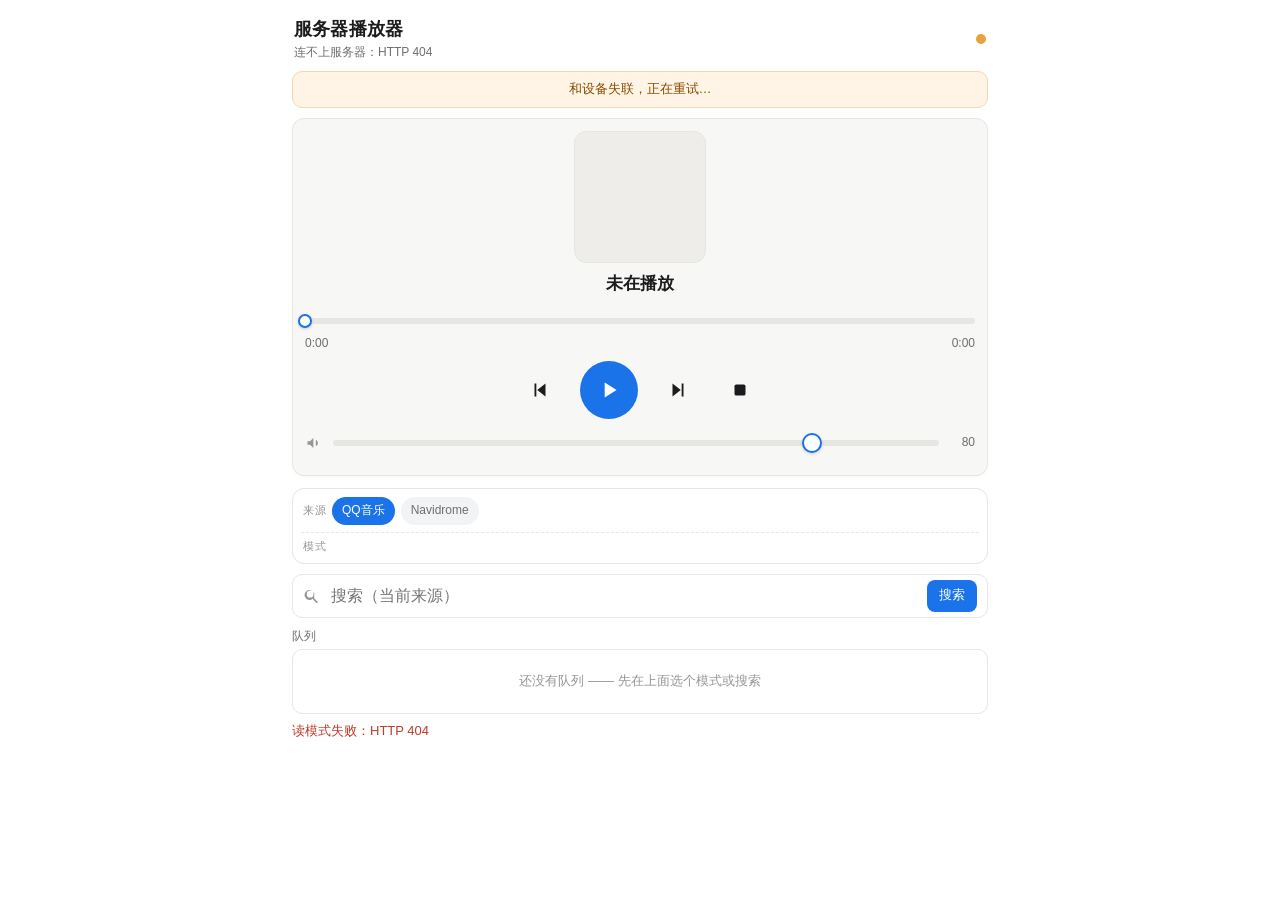
==== www/index.html @ 1e218f86 "新增「服务器端播放器」：服务器接 USB DAC 自己出声 + 网页控制台 需求：固件把「播放设备」切到服务器后，服务器负责放歌，设备只当遥控器； 所有播放能力（QQ 六个模式、Navidrome 三" ====
<!DOCTYPE html>
<html lang="zh-CN">
<head>
<meta charset="utf-8">
<meta name="viewport" content="width=device-width,initial-scale=1,viewport-fit=cover">
<meta name="theme-color" content="#FFFFFF">
<meta name="color-scheme" content="light">
<title>ESP-Music 服务器播放器</title>
<style>
/* ============================================================
   视觉与 ESP 设备自带的网页控制台同一套（照搬它的调色板与组件）：
   页面底 #FFFFFF / 卡片 #F7F7F5 / 描边 #E8E6E2
   强调 #1A73E8 / 强调底 #E8F0FE / 主文字 #1C1C1E
   次要文字 #6E6E73 / 图标灰 #969698 / 收藏星 #FACC15
   ============================================================ */
:root{
  --bg:#FFFFFF; --card:#F7F7F5; --line:#E8E6E2;
  --accent:#1A73E8; --accent-d:#1667CF; --accent-bg:#E8F0FE;
  --text:#1C1C1E; --muted:#6E6E73; --icon:#969698; --star:#FACC15;
  --press:#EFEDE9; --warn-bg:#FFF4E5; --warn-line:#F3D9AE; --warn-text:#8A4B00;
  --ok:#0F7B3E; --err:#C0392B;
}
*{box-sizing:border-box;-webkit-tap-highlight-color:transparent;}
[hidden]{display:none !important;}
html,body{margin:0;padding:0;background:var(--bg);color:var(--text);
  font:15px/1.45 -apple-system,BlinkMacSystemFont,"Segoe UI","PingFang SC","Hiragino Sans GB","Microsoft YaHei","Noto Sans CJK SC",sans-serif;
  -webkit-text-size-adjust:100%;overscroll-behavior-y:none;}
.wrap{max-width:720px;margin:0 auto;padding:12px 12px 28px;}
h1,p{margin:0;}
button{font:inherit;color:inherit;background:none;border:0;padding:0;margin:0;cursor:pointer;
  touch-action:manipulation;-webkit-user-select:none;user-select:none;}
svg{display:block;}

.top{display:flex;align-items:center;justify-content:space-between;gap:10px;padding:4px 2px 10px;}
.top h1{font-size:18px;letter-spacing:.2px;}
.sub{font-size:12px;color:var(--muted);margin-top:2px;}
.dot{width:10px;height:10px;border-radius:50%;background:var(--icon);flex:none;}
.dot.ok{background:#34A853;}
.dot.bad{background:#E8A33D;}

.offline{background:var(--warn-bg);border:1px solid var(--warn-line);color:var(--warn-text);
  font-size:13px;padding:8px 12px;border-radius:10px;margin-bottom:10px;text-align:center;}

.card{background:var(--card);border:1px solid var(--line);border-radius:12px;
  padding:12px;margin-bottom:12px;box-shadow:0 1px 2px rgba(0,0,0,.03);}

.bigwrap{display:flex;justify-content:center;padding:0 0 10px;}
.bigcover{width:132px;height:132px;flex:none;border-radius:12px;overflow:hidden;
  background:var(--press);border:1px solid var(--line);
  display:flex;align-items:center;justify-content:center;color:var(--icon);}
.bigcover img{width:100%;height:100%;object-fit:cover;display:block;}
.pmeta{text-align:center;padding:0 2px;}
.ptitle{font-size:17px;font-weight:600;line-height:1.3;overflow:hidden;display:-webkit-box;
  -webkit-line-clamp:2;-webkit-box-orient:vertical;}
.partist{font-size:13px;color:var(--muted);white-space:nowrap;overflow:hidden;
  text-overflow:ellipsis;margin-top:2px;}
.palbum{font-size:12px;color:var(--icon);white-space:nowrap;overflow:hidden;text-overflow:ellipsis;}
.pspec{font-size:12px;margin-top:2px;color:var(--icon);white-space:nowrap;overflow:hidden;
  text-overflow:ellipsis;font-variant-numeric:tabular-nums;}
.pspec.raw{color:#1B7F3B;}

.prog{height:40px;display:flex;align-items:center;touch-action:none;cursor:pointer;margin-top:2px;}
.track{position:relative;width:100%;height:6px;border-radius:3px;background:var(--line);}
.fill{position:absolute;left:0;top:0;bottom:0;width:0;border-radius:3px;background:var(--accent);}
.knob{position:absolute;top:50%;left:0;width:14px;height:14px;margin:-7px 0 0 -7px;
  border-radius:50%;background:#fff;border:2px solid var(--accent);
  box-shadow:0 1px 3px rgba(0,0,0,.18);transition:transform .1s;}
.prog.drag .knob{transform:scale(1.2);}
.times{display:flex;justify-content:space-between;font-size:12px;color:var(--muted);
  font-variant-numeric:tabular-nums;margin-top:-6px;}

.ctrl{display:flex;align-items:center;justify-content:center;gap:18px;margin:8px 0 4px;}
.playbtn{width:58px;height:58px;border-radius:50%;background:var(--accent);color:#fff;
  display:inline-flex;align-items:center;justify-content:center;flex:none;
  transition:transform .12s ease,background-color .12s ease;}
.playbtn:active{background:var(--accent-d);transform:scale(.94);}
.playbtn svg{width:26px;height:26px;}
.iconbtn{width:44px;height:44px;flex:none;border-radius:10px;color:var(--text);
  display:inline-flex;align-items:center;justify-content:center;}
.iconbtn:active{background:var(--press);}
.iconbtn svg{width:22px;height:22px;}
.iconbtn[disabled]{opacity:.35;pointer-events:none;}

.volrow{display:flex;align-items:center;gap:8px;min-height:40px;}
.volrow svg{width:20px;height:20px;color:var(--icon);flex:none;}
.volnum{font-size:12px;color:var(--muted);min-width:28px;text-align:right;
  font-variant-numeric:tabular-nums;}
input[type=range]{-webkit-appearance:none;appearance:none;background:transparent;
  flex:1;height:40px;margin:0;min-width:0;}
input[type=range]::-webkit-slider-runnable-track{height:6px;border-radius:3px;background:var(--line);}
input[type=range]::-webkit-slider-thumb{-webkit-appearance:none;appearance:none;width:20px;height:20px;
  margin-top:-7px;border-radius:50%;background:#fff;border:2px solid var(--accent);
  box-shadow:0 1px 3px rgba(0,0,0,.18);}
input[type=range]::-moz-range-track{height:6px;border-radius:3px;background:var(--line);}
input[type=range]::-moz-range-thumb{width:18px;height:18px;border-radius:50%;
  background:#fff;border:2px solid var(--accent);}

/* 来源（小胶囊）/ 模式（大按钮）分层，跟 ESP 控制台一致 */
.tabs{display:flex;flex-wrap:wrap;gap:6px;align-items:center;
  background:#fff;border:1px solid var(--line);border-radius:12px;padding:8px;margin-bottom:10px;}
.tabs-lbl{font-size:11px;color:var(--icon);letter-spacing:.5px;padding-left:2px;}
.tabs-sep{flex-basis:100%;height:0;margin:1px 0;}
.tabs-sep::after{content:'';display:block;border-top:1px dashed var(--line);}
.tab{min-height:34px;border-radius:9px;font-size:13px;color:var(--muted);
  display:flex;align-items:center;justify-content:center;padding:0 12px;
  white-space:nowrap;overflow:hidden;text-overflow:ellipsis;}
.tab:active{background:var(--press);}
.tab.on{background:var(--accent-bg);color:var(--accent);font-weight:600;}
.tab.back{min-height:28px;font-size:12px;padding:0 10px;border-radius:999px;
  background:#f2f3f5;color:var(--muted);font-weight:500;}
.tab.back.on{background:var(--accent);color:#fff;}

.search{display:flex;align-items:center;gap:8px;height:44px;padding:0 10px;
  background:#fff;border:1px solid var(--line);border-radius:10px;margin-bottom:10px;}
.search svg{width:18px;height:18px;color:var(--icon);flex:none;}
.search input{flex:1;height:100%;min-width:0;border:0;outline:0;background:transparent;
  font-size:16px;color:var(--text);-webkit-appearance:none;appearance:none;}
.search .btn{min-height:32px;padding:0 12px;border-radius:8px;background:var(--accent);
  color:#fff;font-size:13px;display:flex;align-items:center;}

.listhead{display:flex;align-items:center;justify-content:space-between;gap:8px;
  font-size:12px;color:var(--muted);margin:2px 0 4px;}
.list{max-height:min(50vh,460px);overflow-y:auto;-webkit-overflow-scrolling:touch;
  background:#fff;border:1px solid var(--line);border-radius:10px;}
.list.plain{max-height:min(38vh,340px);margin-bottom:10px;}
.row{display:grid;grid-template-columns:1fr auto;align-items:center;gap:8px;
  min-height:52px;padding:8px 12px;border-bottom:1px solid var(--line);
  cursor:pointer;touch-action:manipulation;-webkit-user-select:none;user-select:none;}
.row:last-child{border-bottom:0;}
.row:active{background:var(--press);}
.row.on{background:var(--accent-bg);}
.row.on .rtitle{color:var(--accent);font-weight:600;}
.rmain{min-width:0;display:flex;flex-direction:column;gap:1px;}
.rtitle{font-size:15px;white-space:nowrap;overflow:hidden;text-overflow:ellipsis;}
.rsub{font-size:12px;color:var(--muted);white-space:nowrap;overflow:hidden;text-overflow:ellipsis;}
.rdur{font-size:12px;color:var(--muted);font-variant-numeric:tabular-nums;}
.empty{padding:22px 12px;text-align:center;color:var(--icon);font-size:13px;}
.msg{font-size:13px;color:var(--muted);margin-top:8px;min-height:18px;word-break:break-all;}
.msg.err{color:var(--err);}
.msg.ok{color:var(--ok);}
</style>
</head>
<body>
<div class="wrap">

  <div class="top">
    <div>
      <h1>服务器播放器</h1>
      <div class="sub" id="sub">连接中…</div>
    </div>
    <span class="dot" id="dot"></span>
  </div>

  <div class="offline" id="offline" hidden>和设备失联，正在重试…</div>

  <!-- 正在播放 -->
  <div class="card">
    <div class="bigwrap">
      <div class="bigcover" id="cover"></div>
    </div>
    <div class="pmeta">
      <div class="ptitle" id="title">未在播放</div>
      <div class="partist" id="artist"></div>
      <div class="palbum" id="album"></div>
      <div class="pspec" id="spec"></div>
    </div>
    <div class="prog" id="prog">
      <div class="track"><div class="fill" id="fill"></div><div class="knob" id="knob"></div></div>
    </div>
    <div class="times"><span id="tcur">0:00</span><span id="tdur">0:00</span></div>
    <div class="ctrl">
      <button class="iconbtn" id="prev" title="上一首">
        <svg viewBox="0 0 24 24" fill="currentColor"><path d="M6 5h2v14H6zm3 7l9-7v14z"/></svg>
      </button>
      <button class="playbtn" id="play" title="播放/暂停">
        <svg id="playicon" viewBox="0 0 24 24" fill="currentColor"><path d="M8 5v14l11-7z"/></svg>
      </button>
      <button class="iconbtn" id="next" title="下一首">
        <svg viewBox="0 0 24 24" fill="currentColor"><path d="M16 5h2v14h-2zM6 5l9 7-9 7z"/></svg>
      </button>
      <button class="iconbtn" id="stop" title="停止">
        <svg viewBox="0 0 24 24" fill="currentColor"><rect x="6" y="6" width="12" height="12" rx="2"/></svg>
      </button>
    </div>
    <div class="volrow">
      <svg viewBox="0 0 24 24" fill="currentColor"><path d="M3 10v4h3l4 4V6L6 10H3zm12.5 2a4.5 4.5 0 0 0-2.5-4v8a4.5 4.5 0 0 0 2.5-4z"/></svg>
      <input type="range" id="vol" min="0" max="100" step="1" value="80">
      <span class="volnum" id="volnum">80</span>
    </div>
  </div>

  <!-- 来源 + 模式 -->
  <div class="tabs" id="tabs">
    <span class="tabs-lbl">来源</span>
    <button class="tab back on" data-back="1">QQ音乐</button>
    <button class="tab back" data-back="0">Navidrome</button>
    <div class="tabs-sep"></div>
    <span class="tabs-lbl">模式</span>
    <span id="modes"></span>
  </div>

  <!-- 搜索 -->
  <div class="search">
    <svg viewBox="0 0 24 24" fill="currentColor"><path d="M15.5 14h-.8l-.3-.3A6.5 6.5 0 1 0 13 15.5l.3.3v.8l5 5 1.5-1.5-5-5zM9.5 14A4.5 4.5 0 1 1 14 9.5 4.5 4.5 0 0 1 9.5 14z"/></svg>
    <input id="q" placeholder="搜索（当前来源）" autocomplete="off" autocorrect="off" spellcheck="false">
    <button class="btn" id="go">搜索</button>
  </div>
  <div class="listhead" id="searchhead" hidden><span id="searchtitle">搜索结果</span>
    <span id="searchclose" style="cursor:pointer">关闭</span></div>
  <div class="list plain" id="searchlist" hidden></div>

  <!-- 队列 -->
  <div class="listhead"><span id="qhead">队列</span></div>
  <div class="list" id="queue"><div class="empty">还没有队列 —— 先在上面选个模式或搜索</div></div>
  <div class="msg" id="msg"></div>
</div>

<script>
/* ============================================================
   服务器播放器控制台（与 ESP 设备网页控制台同一套视觉/交互）
   ⚠️ 本服务没有鉴权，同网段能打开这个页面的人都能控制播放 —— 既有约定。
   ============================================================ */
var S = { back: 1, gen: -1, modes: null, stat: null, dragging: false, volTimer: null };

function $(id){ return document.getElementById(id); }
function esc(s){ return String(s == null ? '' : s).replace(/[&<>"]/g, function(c){
  return {'&':'&amp;','<':'&lt;','>':'&gt;','"':'&quot;'}[c]; }); }
function mmss(ms){
  ms = Math.max(0, ms|0);
  var s = Math.floor(ms/1000), m = Math.floor(s/60);
  return m + ':' + ('0' + (s%60)).slice(-2);
}
function msg(t, cls){ var e = $('msg'); e.textContent = t || ''; e.className = 'msg' + (cls ? ' ' + cls : ''); }

function api(path, tmo){
  var ctl = new AbortController();
  var t = setTimeout(function(){ ctl.abort(); }, tmo || 12000);
  return fetch(path, { signal: ctl.signal, cache: 'no-store' })
    .then(function(r){
      return r.text().then(function(txt){
        var d = null;
        try { d = JSON.parse(txt); } catch(e){}
        if (!r.ok) throw new Error((d && (d.error || d.detail)) || ('HTTP ' + r.status));
        return d;
      });
    })
    .finally(function(){ clearTimeout(t); });
}

/* ---------------- 渲染 ---------------- */
function renderQueue(st){
  var q = st.queue || {};
  if (q.gen === S.gen && q.index === S.qidx) return;      /* 没变就不重画 */
  S.gen = q.gen; S.qidx = q.index;
  api('/v1/player/queue').then(function(d){
    var el = $('queue');
    if (!d.items || !d.items.length){
      el.innerHTML = '<div class="empty">还没有队列 —— 先在上面选个模式或搜索</div>';
      $('qhead').textContent = '队列';
      return;
    }
    $('qhead').textContent = '队列 · ' + (d.mode || '') + ' · ' + d.count + ' 首';
    el.innerHTML = d.items.map(function(it, i){
      return '<div class="row' + (i === d.index ? ' on' : '') + '" data-i="' + i +
        '" data-id="' + esc(it.id) + '" data-back="' + (it.back|0) + '">' +
        '<div class="rmain"><div class="rtitle">' + esc(it.title || '') + '</div>' +
        '<div class="rsub">' + esc(it.artist || '') + (it.temp ? '' : '') + '</div></div>' +
        '<div class="rdur">' + mmss(it.dur_ms) + '</div></div>';
    }).join('');
  }).catch(function(){});
}

function render(st){
  S.stat = st;
  var playing = st.state === 'playing', paused = st.state === 'paused';
  var song = st.song || {};
  var has = !!song.id;
  $('dot').className = 'dot ' + (st.mpv_ok ? 'ok' : 'bad');
  $('sub').textContent = (st.mpv_ok ? (playing ? '正在播放' : paused ? '已暂停' : '待机')
      : '播放器不可用') + ' · ' + (st.device_id || '').replace('alsa/', '');
  $('offline').hidden = true;

  $('title').textContent = has ? (song.title || '') : '未在播放';
  $('artist').textContent = has ? (song.artist || '') : '';
  $('album').textContent = has ? (song.album || '') : '';
  var au = st.audio || {};
  if (has && au.samplerate){
    var bits = au.format === 's32' ? '24bit' : au.format === 's16' ? '16bit' : (au.format || '');
    $('spec').textContent = bits + ' / ' + (au.samplerate/1000) + 'kHz · ' +
      (au.channels === 2 ? '立体声' : (au.channels || '?') + ' ch') +
      ' · 硬件直出' + (song.suffix ? ' · ' + song.suffix.toUpperCase() : '');
    $('spec').className = 'pspec' + (au.format === 's32' ? ' raw' : '');
  } else {
    $('spec').textContent = '';
    $('spec').className = 'pspec';
  }

  var dur = st.dur_ms || (song.dur_ms || 0), pos = st.pos_ms || 0;
  if (!S.dragging){
    var pct = dur > 0 ? Math.min(100, pos/dur*100) : 0;
    $('fill').style.width = pct + '%';
    $('knob').style.left = pct + '%';
    $('tcur').textContent = mmss(pos);
  }
  $('tdur').textContent = mmss(dur);

  $('playicon').innerHTML = playing
    ? '<path d="M7 5h4v14H7zm6 0h4v14h-4z"/>'
    : '<path d="M8 5v14l11-7z"/>';
  $('prev').disabled = $('next').disabled = !has;

  if (st.volume != null && document.activeElement !== $('vol')){
    $('vol').value = st.volume;
    $('volnum').textContent = st.volume;
  }

  /* 模式高亮：跟服务器当前队列对齐 */
  if (st.queue && st.queue.mode_key){
    Array.prototype.forEach.call(document.querySelectorAll('#modes .tab'), function(b){
      b.classList.toggle('on', b.dataset.mode === st.queue.mode_key);
    });
  }
  var srcBack = (st.queue && st.queue.back >= 0 && st.source) ? st.queue.back : S.back;
  Array.prototype.forEach.call(document.querySelectorAll('#tabs .tab.back'), function(b){
    b.classList.toggle('on', (b.dataset.back|0) === srcBack);
  });

  var cov = $('cover'), sid = has ? (song.cover || '') : '';
  if (sid && S.coverId !== song.back + ':' + sid){
    S.coverId = song.back + ':' + sid;
    cov.innerHTML = '<img alt="" src="/v1/player/cover?back=' + (song.back|0) + '&size=300&id=' +
      encodeURIComponent(sid) + '" onerror="this.parentNode.innerHTML=\'\'">';
  } else if (!sid && S.coverId){
    S.coverId = ''; cov.innerHTML = '';
  }

  renderQueue(st);
}

function refresh(){
  return api('/v1/player/status', 8000).then(render).catch(function(e){
    $('offline').hidden = false;
    $('dot').className = 'dot bad';
    $('sub').textContent = '连不上服务器：' + e.message;
  });
}

/* ---------------- 命令 ---------------- */
function cmd(path){
  return api(path, 15000).then(function(d){
    msg('');
    if (d && d.state) render(d);
    return d;
  }).catch(function(e){ msg('操作失败：' + e.message, 'err'); });
}

function playMode(mode){
  var src = S.back === 1 ? 'qq' : 'nav';
  msg('正在准备队列…');
  api('/v1/player/play?source=' + src + '&mode=' + encodeURIComponent(mode) +
      '&index=0&limit=60&skip=' + (S.back === 1 && mode === 'fav' ? 0 : 0), 30000)
    .then(function(d){ msg(''); render(d); refresh(); })
    .catch(function(e){ msg('取列表失败：' + e.message, 'err'); });
}

function playItem(it){
  var src = (it.back|0) === 1 ? 'qq' : 'nav';
  msg('正在播这首…');
  api('/v1/player/play?source=' + src + '&id=' + encodeURIComponent(it.id), 30000)
    .then(function(d){ msg(''); hideSearch(); render(d); refresh(); })
    .catch(function(e){ msg('播放失败：' + e.message, 'err'); });
}

/* ---------------- 事件 ---------------- */
$('play').onclick = function(){
  if (!S.stat || !S.stat.song || !S.stat.song.id) return;
  cmd('/v1/player/toggle');
};
$('prev').onclick = function(){ cmd('/v1/player/prev'); };
$('next').onclick = function(){ cmd('/v1/player/next'); };
$('stop').onclick = function(){ cmd('/v1/player/stop'); };

/* 进度条：按下/拖动就地更新，松手才真的发 seek */
(function(){
  var prog = $('prog');
  function pctFromEvent(ev){
    var r = prog.getBoundingClientRect();
    var x = (ev.touches ? ev.touches[0].clientX : ev.clientX) - r.left;
    return Math.max(0, Math.min(1, x / r.width));
  }
  function start(ev){
    if (!S.stat || !S.stat.song || !S.stat.song.id) return;
    S.dragging = true; prog.classList.add('drag'); move(ev); ev.preventDefault();
  }
  function move(ev){
    if (!S.dragging) return;
    var p = pctFromEvent(ev), dur = S.stat.dur_ms || 0;
    $('fill').style.width = (p*100) + '%';
    $('knob').style.left = (p*100) + '%';
    $('tcur').textContent = mmss(p*dur);
    S.seekTo = Math.round(p*dur);
  }
  function end(){
    if (!S.dragging) return;
    S.dragging = false; prog.classList.remove('drag');
    if (S.seekTo != null) cmd('/v1/player/seek?pos_ms=' + S.seekTo);
  }
  prog.addEventListener('mousedown', start);
  window.addEventListener('mousemove', move);
  window.addEventListener('mouseup', end);
  prog.addEventListener('touchstart', start, {passive:false});
  prog.addEventListener('touchmove', move, {passive:false});
  prog.addEventListener('touchend', end);
})();

/* 音量：拖动时只更新数字，停手 300ms 才发命令（别把 mpv 打爆） */
$('vol').addEventListener('input', function(){
  var v = +$('vol').value;
  $('volnum').textContent = v;
  clearTimeout(S.volTimer);
  S.volTimer = setTimeout(function(){ cmd('/v1/player/volume?level=' + v); }, 300);
});

/* 来源切换 */
Array.prototype.forEach.call(document.querySelectorAll('#tabs .tab.back'), function(b){
  b.onclick = function(){
    S.back = b.dataset.back|0;
    Array.prototype.forEach.call(document.querySelectorAll('#tabs .tab.back'), function(x){
      x.classList.toggle('on', x === b);
    });
    renderModes();
  };
});

$('modes').onclick = function(ev){
  var b = ev.target.closest ? ev.target.closest('.tab') : null;
  if (b && b.dataset.mode) playMode(b.dataset.mode);
};

/* 队列点击 */
$('queue').onclick = function(ev){
  var row = ev.target.closest ? ev.target.closest('.row') : null;
  if (!row) return;
  playItem({ id: row.dataset.id, back: +row.dataset.back });
};

/* 搜索 */
function hideSearch(){ $('searchlist').hidden = true; $('searchhead').hidden = true; }
function doSearch(){
  var q = $('q').value.trim();
  if (!q) return;
  var src = S.back === 1 ? 'qq' : 'nav';
  msg('搜索中…');
  api('/v1/player/search?source=' + src + '&q=' + encodeURIComponent(q) + '&limit=30', 25000)
    .then(function(d){
      msg('');
      var el = $('searchlist');
      $('searchtitle').textContent = '搜索结果 · ' + d.count + ' 首';
      $('searchhead').hidden = false;
      el.hidden = false;
      el.innerHTML = d.items.length ? d.items.map(function(it){
        return '<div class="row" data-id="' + esc(it.id) + '" data-back="' + (it.back|0) + '">' +
          '<div class="rmain"><div class="rtitle">' + esc(it.title) + '</div>' +
          '<div class="rsub">' + esc(it.artist) + (it.album ? ' · ' + esc(it.album) : '') + '</div></div>' +
          '<div class="rdur">' + mmss(it.dur_ms) + '</div></div>';
      }).join('') : '<div class="empty">没搜到</div>';
    })
    .catch(function(e){ msg('搜索失败：' + e.message, 'err'); });
}
$('go').onclick = doSearch;
$('q').addEventListener('keydown', function(e){ if (e.key === 'Enter') doSearch(); });
$('searchclose').onclick = hideSearch;
$('searchlist').onclick = function(ev){
  var row = ev.target.closest ? ev.target.closest('.row') : null;
  if (row) playItem({ id: row.dataset.id, back: +row.dataset.back });
};

/* 模式列表（服务器给什么就显示什么，两边不写死） */
function renderModes(){
  if (!S.modes) return;
  var src = S.modes.sources.filter(function(s){ return (s.back|0) === S.back; })[0];
  var el = $('modes');
  if (!src || !src.available){
    el.innerHTML = '<span class="rsub">这个来源在服务器上不可用</span>';
    return;
  }
  el.innerHTML = src.modes.map(function(m){
    return '<button class="tab" data-mode="' + esc(m.mode) + '">' + esc(m.name) + '</button>';
  }).join(' ');
}

/* 启动 */
api('/v1/player/modes', 10000).then(function(d){ S.modes = d; renderModes(); refresh(); })
  .catch(function(e){ msg('读模式失败：' + e.message, 'err'); refresh(); });
setInterval(refresh, 1200);
</script>
</body>
</html>
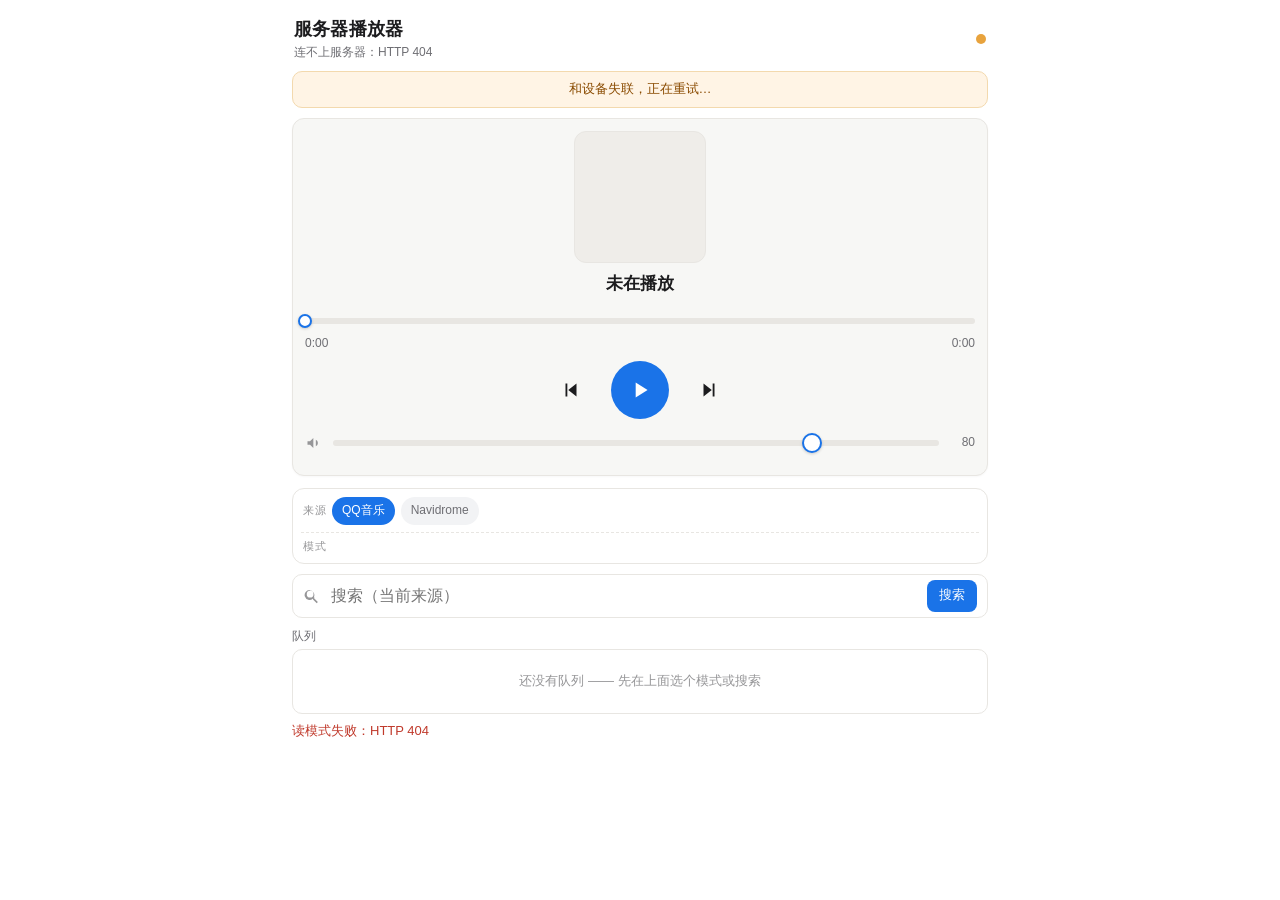
==== commit 6d085581: "网页控制台：去掉「停止」按钮（用户要求）+ 页面加 no-cache" ====
--- a/www/index.html
+++ b/www/index.html
@@ -178,9 +178,6 @@
       <button class="iconbtn" id="next" title="下一首">
         <svg viewBox="0 0 24 24" fill="currentColor"><path d="M16 5h2v14h-2zM6 5l9 7-9 7z"/></svg>
       </button>
-      <button class="iconbtn" id="stop" title="停止">
-        <svg viewBox="0 0 24 24" fill="currentColor"><rect x="6" y="6" width="12" height="12" rx="2"/></svg>
-      </button>
     </div>
     <div class="volrow">
       <svg viewBox="0 0 24 24" fill="currentColor"><path d="M3 10v4h3l4 4V6L6 10H3zm12.5 2a4.5 4.5 0 0 0-2.5-4v8a4.5 4.5 0 0 0 2.5-4z"/></svg>
@@ -378,7 +375,6 @@
 };
 $('prev').onclick = function(){ cmd('/v1/player/prev'); };
 $('next').onclick = function(){ cmd('/v1/player/next'); };
-$('stop').onclick = function(){ cmd('/v1/player/stop'); };
 
 /* 进度条：按下/拖动就地更新，松手才真的发 seek */
 (function(){
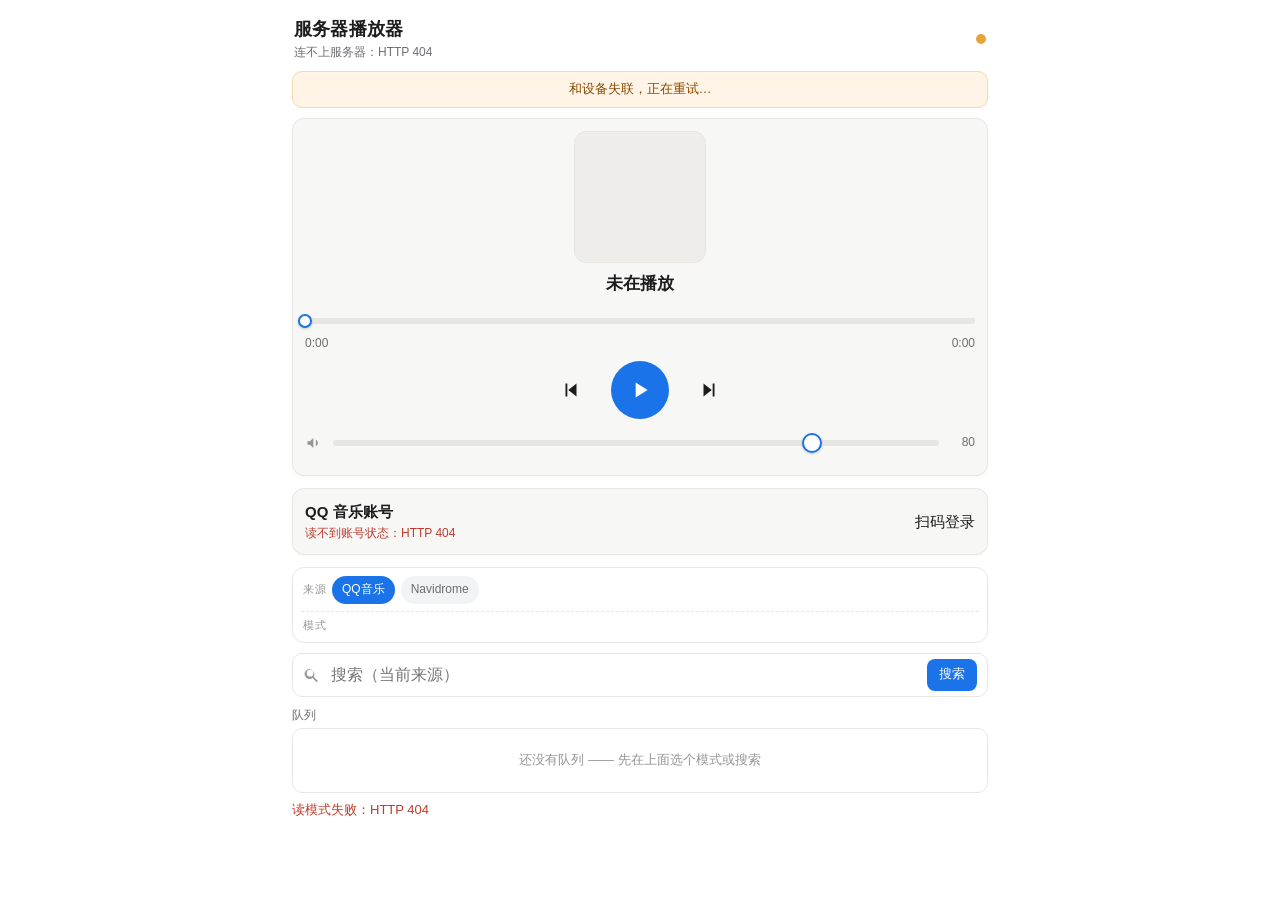
==== commit 1fea14a4: "网页控制台：新增 QQ 音乐账号面板（状态 + 扫码登录） · 状态读 /v1/health（present/valid/expired + musicid + 绿钻），60 秒刷新一次 · 「扫码登" ====
--- a/www/index.html
+++ b/www/index.html
@@ -138,6 +138,19 @@
 .msg{font-size:13px;color:var(--muted);margin-top:8px;min-height:18px;word-break:break-all;}
 .msg.err{color:var(--err);}
 .msg.ok{color:var(--ok);}
+
+/* ---------- 账号卡片 ---------- */
+.acctitle{font-size:15px;font-weight:600;}
+.acctsub{font-size:12px;color:var(--muted);margin-top:2px;}
+.acctsub.ok{color:var(--ok);}
+.acctsub.bad{color:var(--err);}
+.qrbox{display:flex;flex-direction:column;align-items:center;gap:8px;margin-top:10px;
+  padding-top:10px;border-top:1px dashed var(--line);}
+.qrbox img{width:190px;height:190px;image-rendering:pixelated;background:#fff;
+  border:1px solid var(--line);border-radius:10px;}
+.qrstate{font-size:13px;color:var(--muted);text-align:center;min-height:18px;}
+.qrstate.ok{color:var(--ok);}
+.qrstate.err{color:var(--err);}
 </style>
 </head>
 <body>
@@ -183,6 +196,22 @@
       <svg viewBox="0 0 24 24" fill="currentColor"><path d="M3 10v4h3l4 4V6L6 10H3zm12.5 2a4.5 4.5 0 0 0-2.5-4v8a4.5 4.5 0 0 0 2.5-4z"/></svg>
       <input type="range" id="vol" min="0" max="100" step="1" value="80">
       <span class="volnum" id="volnum">80</span>
+    </div>
+  </div>
+
+  <!-- QQ 音乐账号 -->
+  <div class="card">
+    <div style="display:flex;align-items:center;justify-content:space-between;gap:10px">
+      <div style="min-width:0">
+        <div class="acctitle">QQ 音乐账号</div>
+        <div class="acctsub" id="acc-sub">读取中…</div>
+      </div>
+      <button class="btn primary" id="acc-login" style="flex:none">扫码登录</button>
+    </div>
+    <div class="qrbox" id="acc-qrbox" hidden>
+      <img id="acc-img" alt="登录二维码">
+      <div class="qrstate" id="acc-state">正在获取二维码…</div>
+      <button class="btn block" id="acc-cancel">取消</button>
     </div>
   </div>
 
@@ -485,10 +514,107 @@
   }).join(' ');
 }
 
+/* ---------------- QQ 音乐账号（状态 + 扫码登录） ----------------
+ *
+ * 状态来源：GET /v1/health（凭据 present/valid/expired + VIP）
+ * 扫码：POST /v1/login/qr 拿 base64 图，然后 GET /v1/login/status 轮询
+ *   ⚠️ 取二维码**不会**动已登录的凭据（服务端只碰 login 状态，save_cred 只在
+ *      DONE 时发生），所以"已登录"状态下点"重新登录"是安全的。
+ */
+var ACC = { id: null, timer: null };
+
+function postApi(path, tmo){
+  var ctl = new AbortController();
+  var t = setTimeout(function(){ ctl.abort(); }, tmo || 30000);
+  return fetch(path, { method: 'POST', signal: ctl.signal, cache: 'no-store' })
+    .then(function(r){
+      return r.text().then(function(txt){
+        var d = null;
+        try { d = JSON.parse(txt); } catch(e){}
+        if (!r.ok) throw new Error((d && (d.error || d.detail)) || ('HTTP ' + r.status));
+        return d;
+      });
+    })
+    .finally(function(){ clearTimeout(t); });
+}
+
+function loadAccount(){
+  api('/v1/health', 10000).then(function(h){
+    var c = (h && h.credential) || {};
+    var sub = $('acc-sub'), btn = $('acc-login');
+    var ok = c.present && c.valid && !c.expired;
+    if (!c.present){
+      sub.textContent = '未登录（点右边扫码）'; sub.className = 'acctsub bad';
+    } else if (!c.valid || c.expired){
+      sub.textContent = '凭据失效/过期，需要重新扫码'; sub.className = 'acctsub bad';
+    } else {
+      var vip = ((h.vip && h.vip.truthy_keys) || []).indexOf('svip') >= 0 ? ' · 绿钻' : '';
+      sub.textContent = '已登录 · musicid ' + (c.musicid || '?') + vip;
+      sub.className = 'acctsub ok';
+    }
+    btn.textContent = ok ? '重新登录' : '扫码登录';
+  }).catch(function(e){
+    $('acc-sub').textContent = '读不到账号状态：' + e.message;
+    $('acc-sub').className = 'acctsub bad';
+  });
+}
+
+function accStop(){ if (ACC.timer){ clearInterval(ACC.timer); ACC.timer = null; } }
+function accClose(){ accStop(); ACC.id = null; $('acc-qrbox').hidden = true; }
+
+function accPoll(){
+  if (!ACC.id) return;
+  api('/v1/login/status?identifier=' + encodeURIComponent(ACC.id), 8000).then(function(s){
+    var ev = (s && s.event) || '';
+    var map = {
+      WAITING: '等待手机 QQ 音乐 App 扫码…',
+      SCAN:    '已扫码，请在手机上点确认',
+      CONF:    '正在确认…',
+      DONE:    '登录成功',
+      TIMEOUT: '二维码超时了，点「重新登录」再取一张',
+      REFUSE:  '你拒绝了这次登录',
+      STALE:   '二维码已换代，重新取一张',
+      ERROR:   '出错：' + ((s && s.error) || '')
+    };
+    var st = $('acc-state');
+    st.textContent = map[ev] || ev || '等待扫码…';
+    st.className = 'qrstate' +
+      (ev === 'DONE' ? ' ok' : (ev === 'ERROR' || ev === 'TIMEOUT' || ev === 'REFUSE') ? ' err' : '');
+    if (ev === 'DONE'){
+      accStop(); loadAccount(); setTimeout(accClose, 1200);
+      msg('QQ 音乐登录成功，凭据已保存', 'ok');
+    } else if (ev === 'TIMEOUT' || ev === 'REFUSE' || ev === 'ERROR' || ev === 'STALE'){
+      accStop();
+    }
+  }).catch(function(){});
+}
+
+$('acc-login').onclick = function(){
+  $('acc-qrbox').hidden = false;
+  $('acc-state').textContent = '正在获取二维码…';
+  $('acc-state').className = 'qrstate';
+  $('acc-img').removeAttribute('src');
+  accStop();
+  postApi('/v1/login/qr', 30000).then(function(d){
+    ACC.id = d.identifier;
+    /* ⚠️ 用 data: URL 直接显示 —— 不落任何临时文件，也不用额外接口 */
+    $('acc-img').src = 'data:' + (d.mimetype || 'image/png') + ';base64,' + d.image_base64;
+    $('acc-state').textContent = '等待手机 QQ 音乐 App 扫码…';
+    accStop();
+    ACC.timer = setInterval(accPoll, 1500);
+  }).catch(function(e){
+    $('acc-state').textContent = '取二维码失败：' + e.message;
+    $('acc-state').className = 'qrstate err';
+  });
+};
+$('acc-cancel').onclick = accClose;
+
 /* 启动 */
 api('/v1/player/modes', 10000).then(function(d){ S.modes = d; renderModes(); refresh(); })
   .catch(function(e){ msg('读模式失败：' + e.message, 'err'); refresh(); });
+loadAccount();
 setInterval(refresh, 1200);
+setInterval(loadAccount, 60000);
 </script>
 </body>
 </html>
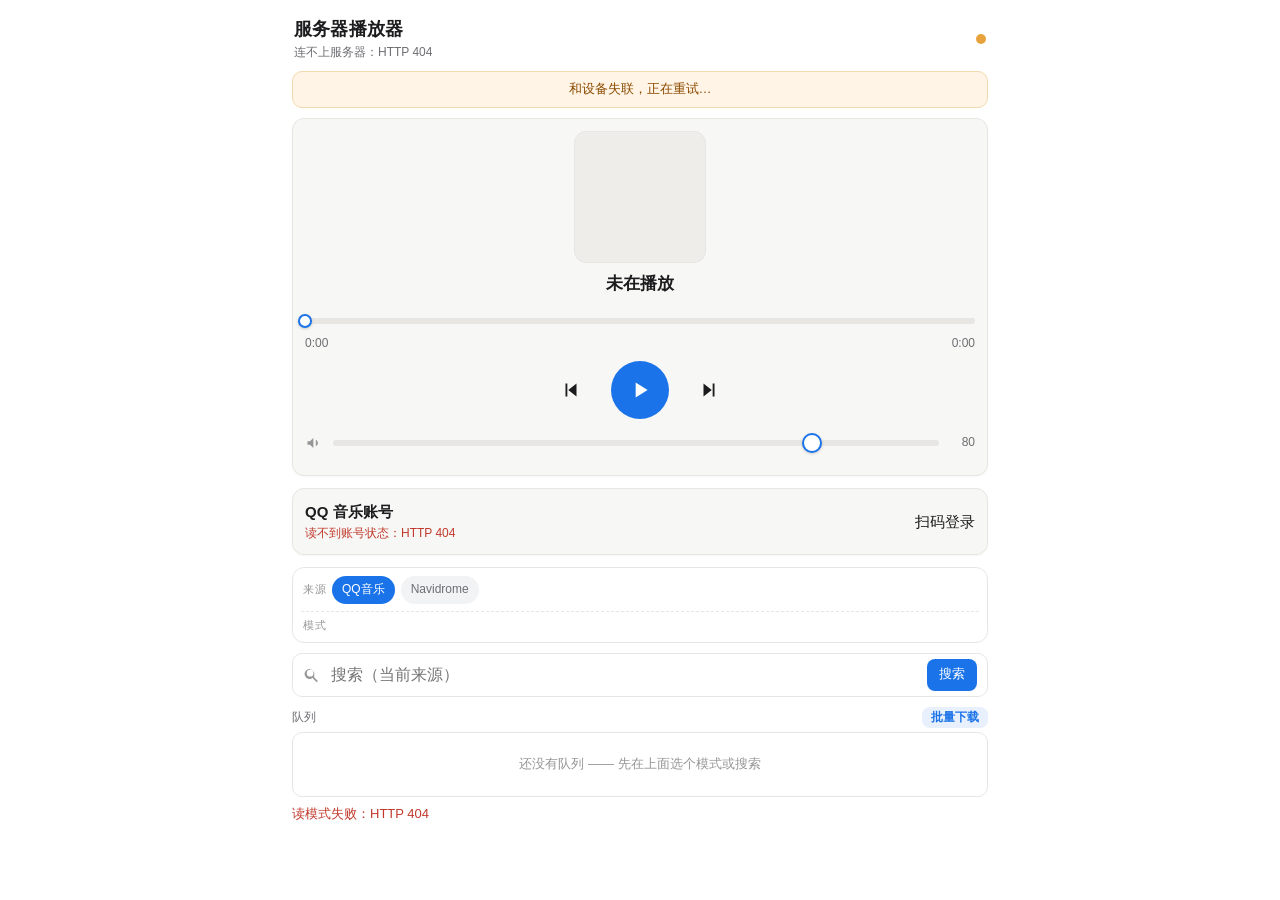
==== commit 40318cf3: "新增「下载到 Navidrome 曲库」：QQ 歌入库 + 补封面 + UTF-8 歌词 + 批量下载 需求：在服务器上把 QQ 音乐的歌下载进它自己的 Navidrome 曲库，以后就当本地歌用； " ====
--- a/www/index.html
+++ b/www/index.html
@@ -123,7 +123,7 @@
 .list{max-height:min(50vh,460px);overflow-y:auto;-webkit-overflow-scrolling:touch;
   background:#fff;border:1px solid var(--line);border-radius:10px;}
 .list.plain{max-height:min(38vh,340px);margin-bottom:10px;}
-.row{display:grid;grid-template-columns:1fr auto;align-items:center;gap:8px;
+.row{display:grid;grid-template-columns:1fr auto auto;align-items:center;gap:8px;
   min-height:52px;padding:8px 12px;border-bottom:1px solid var(--line);
   cursor:pointer;touch-action:manipulation;-webkit-user-select:none;user-select:none;}
 .row:last-child{border-bottom:0;}
@@ -135,6 +135,22 @@
 .rsub{font-size:12px;color:var(--muted);white-space:nowrap;overflow:hidden;text-overflow:ellipsis;}
 .rdur{font-size:12px;color:var(--muted);font-variant-numeric:tabular-nums;}
 .empty{padding:22px 12px;text-align:center;color:var(--icon);font-size:13px;}
+
+/* ---------- 下载 ---------- */
+.rdl{width:34px;height:34px;border-radius:8px;display:flex;align-items:center;
+  justify-content:center;color:var(--icon);font-size:17px;flex:none;}
+.rdl:active{background:var(--press);}
+.rdl.done{color:var(--ok);}
+.rdl.on{background:var(--accent-bg);color:var(--accent);}
+.row .ck{width:20px;height:20px;flex:none;accent-color:var(--accent);}
+.batchbtn{font-size:12px;color:var(--accent);padding:2px 9px;border-radius:8px;
+  background:var(--accent-bg);font-weight:600;}
+#dlbar{position:fixed;left:12px;right:12px;bottom:12px;max-width:696px;margin:0 auto;
+  background:var(--accent);color:#fff;border-radius:12px;padding:12px 14px;
+  display:flex;align-items:center;justify-content:space-between;gap:10px;
+  box-shadow:0 4px 14px rgba(0,0,0,.2);z-index:40;font-size:14px;}
+#dlbar button{color:#fff;font-weight:600;font-size:14px;}
+.dlstat{font-size:12px;color:var(--muted);margin-top:6px;min-height:16px;}
 .msg{font-size:13px;color:var(--muted);margin-top:8px;min-height:18px;word-break:break-all;}
 .msg.err{color:var(--err);}
 .msg.ok{color:var(--ok);}
@@ -236,9 +252,22 @@
   <div class="list plain" id="searchlist" hidden></div>
 
   <!-- 队列 -->
-  <div class="listhead"><span id="qhead">队列</span></div>
+  <div class="listhead"><span id="qhead">队列</span>
+    <span style="display:flex;gap:8px;align-items:center">
+      <span class="dlstat" id="dlstat" style="margin:0"></span>
+      <button class="batchbtn" id="qbatch">批量下载</button>
+    </span>
+  </div>
   <div class="list" id="queue"><div class="empty">还没有队列 —— 先在上面选个模式或搜索</div></div>
   <div class="msg" id="msg"></div>
+</div>
+
+<div id="dlbar" hidden>
+  <span id="dlbar-txt">已选 0 首</span>
+  <span style="display:flex;gap:14px">
+    <button id="dlbar-cancel">取消</button>
+    <button id="dlbar-go">下载</button>
+  </span>
 </div>
 
 <script>
@@ -291,7 +320,7 @@
         '" data-id="' + esc(it.id) + '" data-back="' + (it.back|0) + '">' +
         '<div class="rmain"><div class="rtitle">' + esc(it.title || '') + '</div>' +
         '<div class="rsub">' + esc(it.artist || '') + (it.temp ? '' : '') + '</div></div>' +
-        '<div class="rdur">' + mmss(it.dur_ms) + '</div></div>';
+        '<div class="rdur">' + mmss(it.dur_ms) + '</div>' + dlCell(it) + '</div>';
     }).join('');
   }).catch(function(){});
 }
@@ -462,12 +491,28 @@
   if (b && b.dataset.mode) playMode(b.dataset.mode);
 };
 
-/* 队列点击 */
-$('queue').onclick = function(ev){
-  var row = ev.target.closest ? ev.target.closest('.row') : null;
-  if (!row) return;
-  playItem({ id: row.dataset.id, back: +row.dataset.back });
-};
+/* 队列 / 搜索结果共用一套点击逻辑：
+ *   点 ⬇  = 下载这首（QQ）
+ *   点勾选框 = 批量选择
+ *   点行    = 播放（批量模式下不播，避免误触） */
+function listClick(ev){
+  var t = ev.target;
+  var dl = t.closest ? t.closest('button.rdl') : null;
+  if (dl){ dlAdd(dl.dataset.id); return; }
+  var ck = t.closest ? t.closest('input.ck') : null;
+  if (ck){
+    setTimeout(function(){                    /* 等浏览器把 checked 翻过来 */
+      if (ck.checked) S.dlSel[ck.dataset.id] = true;
+      else delete S.dlSel[ck.dataset.id];
+      dlBarUpdate();
+    }, 0);
+    return;
+  }
+  var row = t.closest ? t.closest('.row') : null;
+  if (row && !S.dlBatch) playItem({ id: row.dataset.id, back: +row.dataset.back });
+}
+$('queue').onclick = listClick;
+$('searchlist').onclick = listClick;
 
 /* 搜索 */
 function hideSearch(){ $('searchlist').hidden = true; $('searchhead').hidden = true; }
@@ -487,7 +532,7 @@
         return '<div class="row" data-id="' + esc(it.id) + '" data-back="' + (it.back|0) + '">' +
           '<div class="rmain"><div class="rtitle">' + esc(it.title) + '</div>' +
           '<div class="rsub">' + esc(it.artist) + (it.album ? ' · ' + esc(it.album) : '') + '</div></div>' +
-          '<div class="rdur">' + mmss(it.dur_ms) + '</div></div>';
+          '<div class="rdur">' + mmss(it.dur_ms) + '</div>' + dlCell(it) + '</div>';
       }).join('') : '<div class="empty">没搜到</div>';
     })
     .catch(function(e){ msg('搜索失败：' + e.message, 'err'); });
@@ -495,10 +540,6 @@
 $('go').onclick = doSearch;
 $('q').addEventListener('keydown', function(e){ if (e.key === 'Enter') doSearch(); });
 $('searchclose').onclick = hideSearch;
-$('searchlist').onclick = function(ev){
-  var row = ev.target.closest ? ev.target.closest('.row') : null;
-  if (row) playItem({ id: row.dataset.id, back: +row.dataset.back });
-};
 
 /* 模式列表（服务器给什么就显示什么，两边不写死） */
 function renderModes(){
@@ -609,7 +650,107 @@
 };
 $('acc-cancel').onclick = accClose;
 
-/* 启动 */
+/* ---------------- 下载（QQ 无损 -> Navidrome 曲库） ----------------
+ *
+ * 服务端已经把活儿全做完了（下载/补封面/写 UTF-8 歌词/装进曲库），
+ * 网页只负责"点一下 -> GET /v1/download/add?id=…"，然后看 /v1/download/list 的进度。
+ * ⚠️ Navidrome 的歌本来就在曲库里，不给下载按钮。
+ */
+S.dlBatch = false;
+S.dlSel = {};        /* id -> true（批量选择） */
+S.done = {};         /* id -> true（已知下载完成的，给行上打勾） */
+
+function dlCell(it){
+  var id = it && it.id || '';
+  if (!id) return '<div></div>';
+  if (S.dlBatch){
+    var on = S.dlSel[id] ? ' checked' : '';
+    return '<div class="rdl"><input type="checkbox" class="ck" data-id="' + esc(id) + '"' + on + '></div>';
+  }
+  if ((it.back | 0) !== 1) return '<div></div>';        /* Navidrome 的不用下 */
+  var done = S.done[id] ? ' done' : '';
+  return '<button class="rdl' + done + '" data-id="' + esc(id) + '" title="下载到 Navidrome 曲库">⬇</button>';
+}
+
+function dlAdd(id){
+  if (!id) return Promise.resolve();
+  msg('已提交下载，正在排队…');
+  return api('/v1/download/add?id=' + encodeURIComponent(id), 20000).then(function(d){
+    var j = (d && d.job) || {};
+    msg('下载已开始：' + (j.title || id) + (j.note ? '（' + j.note + '）' : ''), 'ok');
+    return d;
+  }).catch(function(e){ msg('提交下载失败：' + e.message, 'err'); });
+}
+
+/* 批量选择 */
+function dlBatchEnter(){
+  S.dlBatch = true; S.dlSel = {};
+  $('dlbar').hidden = false;
+  $('qbatch').textContent = '退出批量';
+  dlBarUpdate();
+  S.gen = -1; S.qidx = -2;      /* 强制 renderQueue 重画（否则 gen 没变它会跳过） */
+  refresh();
+}
+function dlBatchExit(){
+  S.dlBatch = false; S.dlSel = {};
+  $('dlbar').hidden = true;
+  $('qbatch').textContent = '批量下载';
+  S.gen = -1; S.qidx = -2;
+  refresh();
+}
+function dlBarUpdate(){
+  var n = Object.keys(S.dlSel).length;
+  $('dlbar-txt').textContent = '已选 ' + n + ' 首';
+  $('dlbar-go').textContent = n ? ('下载 ' + n + ' 首') : '下载';
+  $('dlbar-go').style.opacity = n ? 1 : 0.5;
+}
+$('qbatch').onclick = function(){ S.dlBatch ? dlBatchExit() : dlBatchEnter(); };
+$('dlbar-cancel').onclick = dlBatchExit;
+$('dlbar-go').onclick = function(){
+  var ids = Object.keys(S.dlSel);
+  if (!ids.length) return;
+  msg('正在提交 ' + ids.length + ' 首…');
+  var i = 0;
+  function next(){
+    if (i >= ids.length){ msg('已全部提交，进度看下面那行', 'ok'); dlBatchExit(); return; }
+    api('/v1/download/add?id=' + encodeURIComponent(ids[i++]), 20000)
+      .then(next, function(e){ msg('提交失败：' + e.message, 'err'); next(); });
+  }
+  next();
+};
+
+/* 下载状态轮询：显示进度 + 给已完成的行打勾 */
+function dlPoll(){
+  api('/v1/download/list', 10000).then(function(d){
+    var jobs = d.jobs || [];
+    var busy = jobs.filter(function(j){ return ['准备','下载中','写入标签','装入曲库','排队'].indexOf(j.state) >= 0; });
+    var done = jobs.filter(function(j){ return j.state === '完成' || j.state === '已存在'; });
+    jobs.forEach(function(j){
+      if ((j.state === '完成' || j.state === '已存在') && !S.done[j.id]){
+        S.done[j.id] = true;
+        S.gen = -1; S.qidx = -2;      /* 让行上的 ⬇ 变成 ✓ */
+        refresh();
+      }
+    });
+    var txt = '';
+    if (busy.length){
+      var j = busy[0];
+      txt = '下载中：' + (j.title || j.id) + ' ' + (j.pct || 0) + '%（队列还有 ' + Math.max(0, busy.length - 1) + '）';
+    } else if (done.length){
+      txt = '曲库已收录 ' + (d.downloaded || done.length) + ' 首（本次会话）';
+    }
+    $('dlstat').textContent = txt;
+    /* 有完成/失败的变化就轻量刷新一下列表（勾打上） */
+    var failed = jobs.filter(function(j){ return j.state === '失败'; });
+    if (failed.length && failed[0].err && failed[0]._shown !== true){
+      failed[0]._shown = true;
+      msg('下载失败：' + (failed[0].title || failed[0].id) + ' —— ' + failed[0].err, 'err');
+    }
+  }).catch(function(){});
+}
+setInterval(dlPoll, 2500);
+
+
 api('/v1/player/modes', 10000).then(function(d){ S.modes = d; renderModes(); refresh(); })
   .catch(function(e){ msg('读模式失败：' + e.message, 'err'); refresh(); });
 loadAccount();
